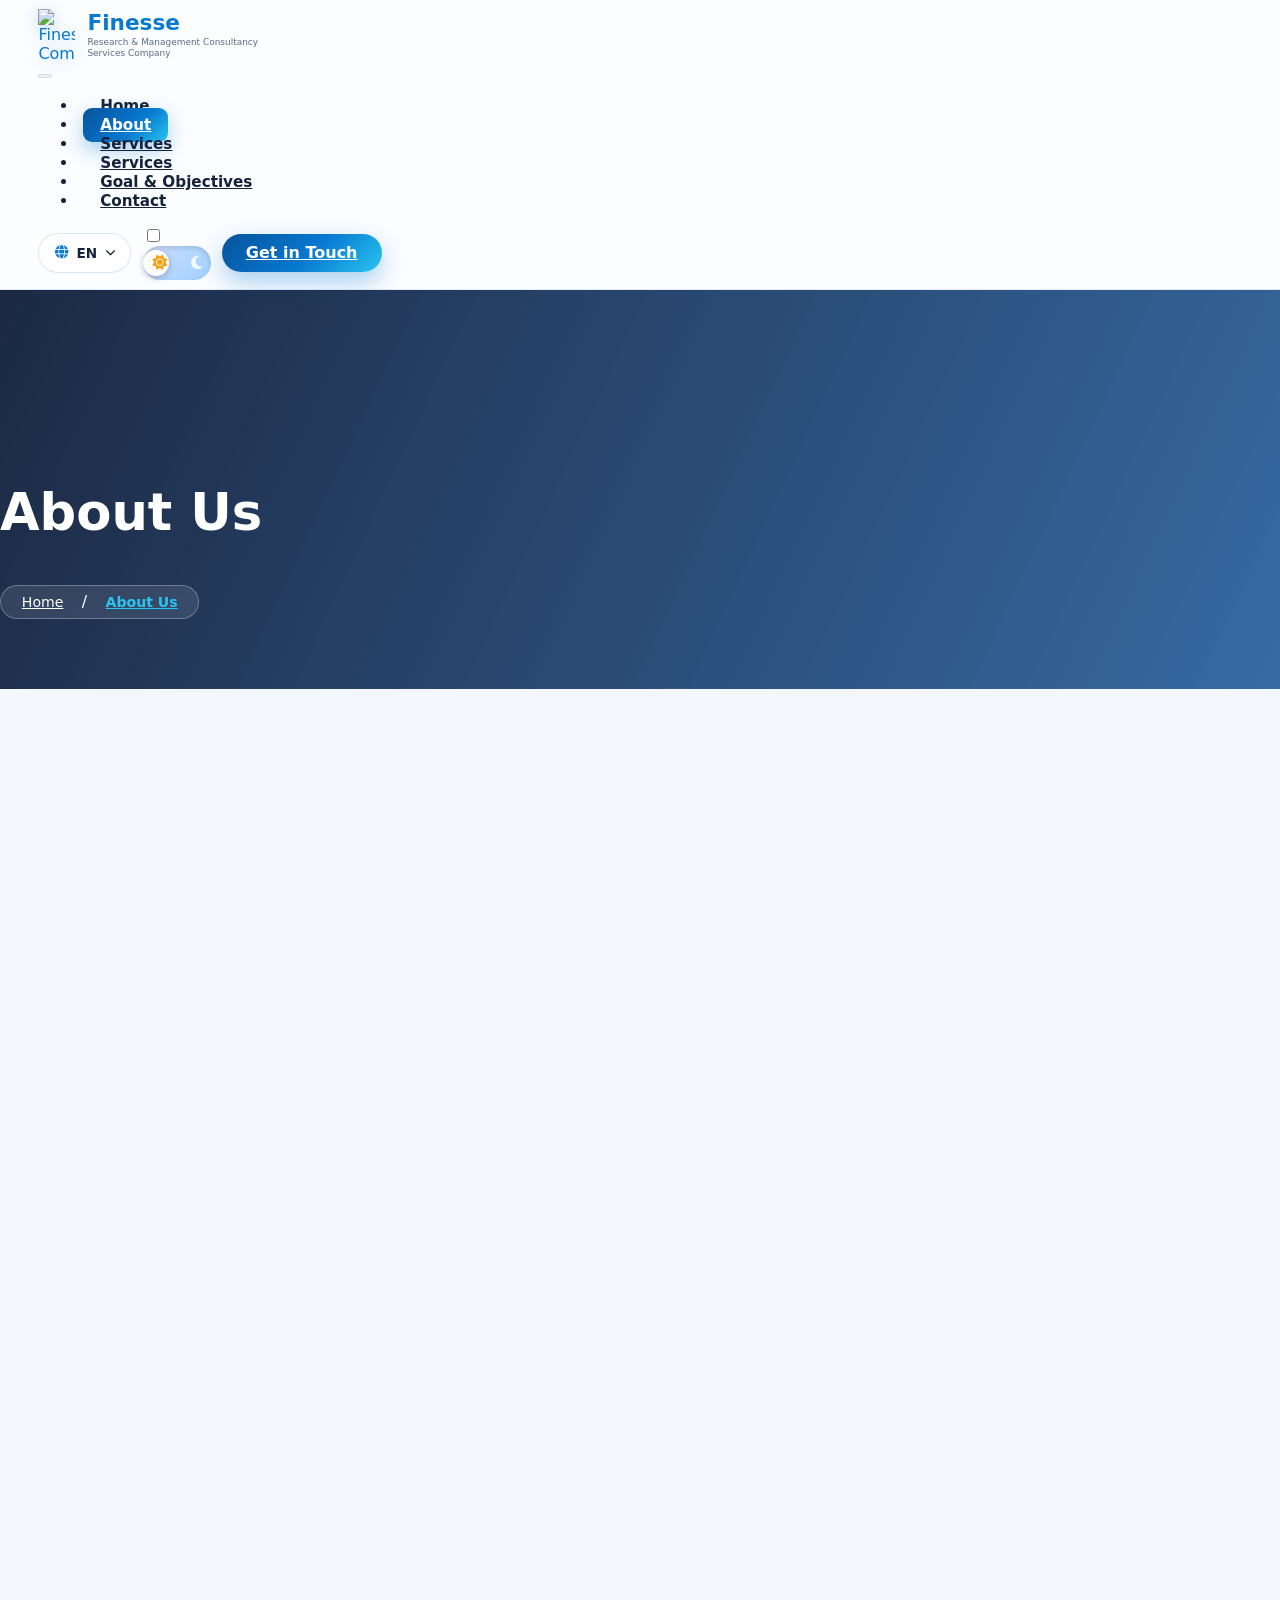
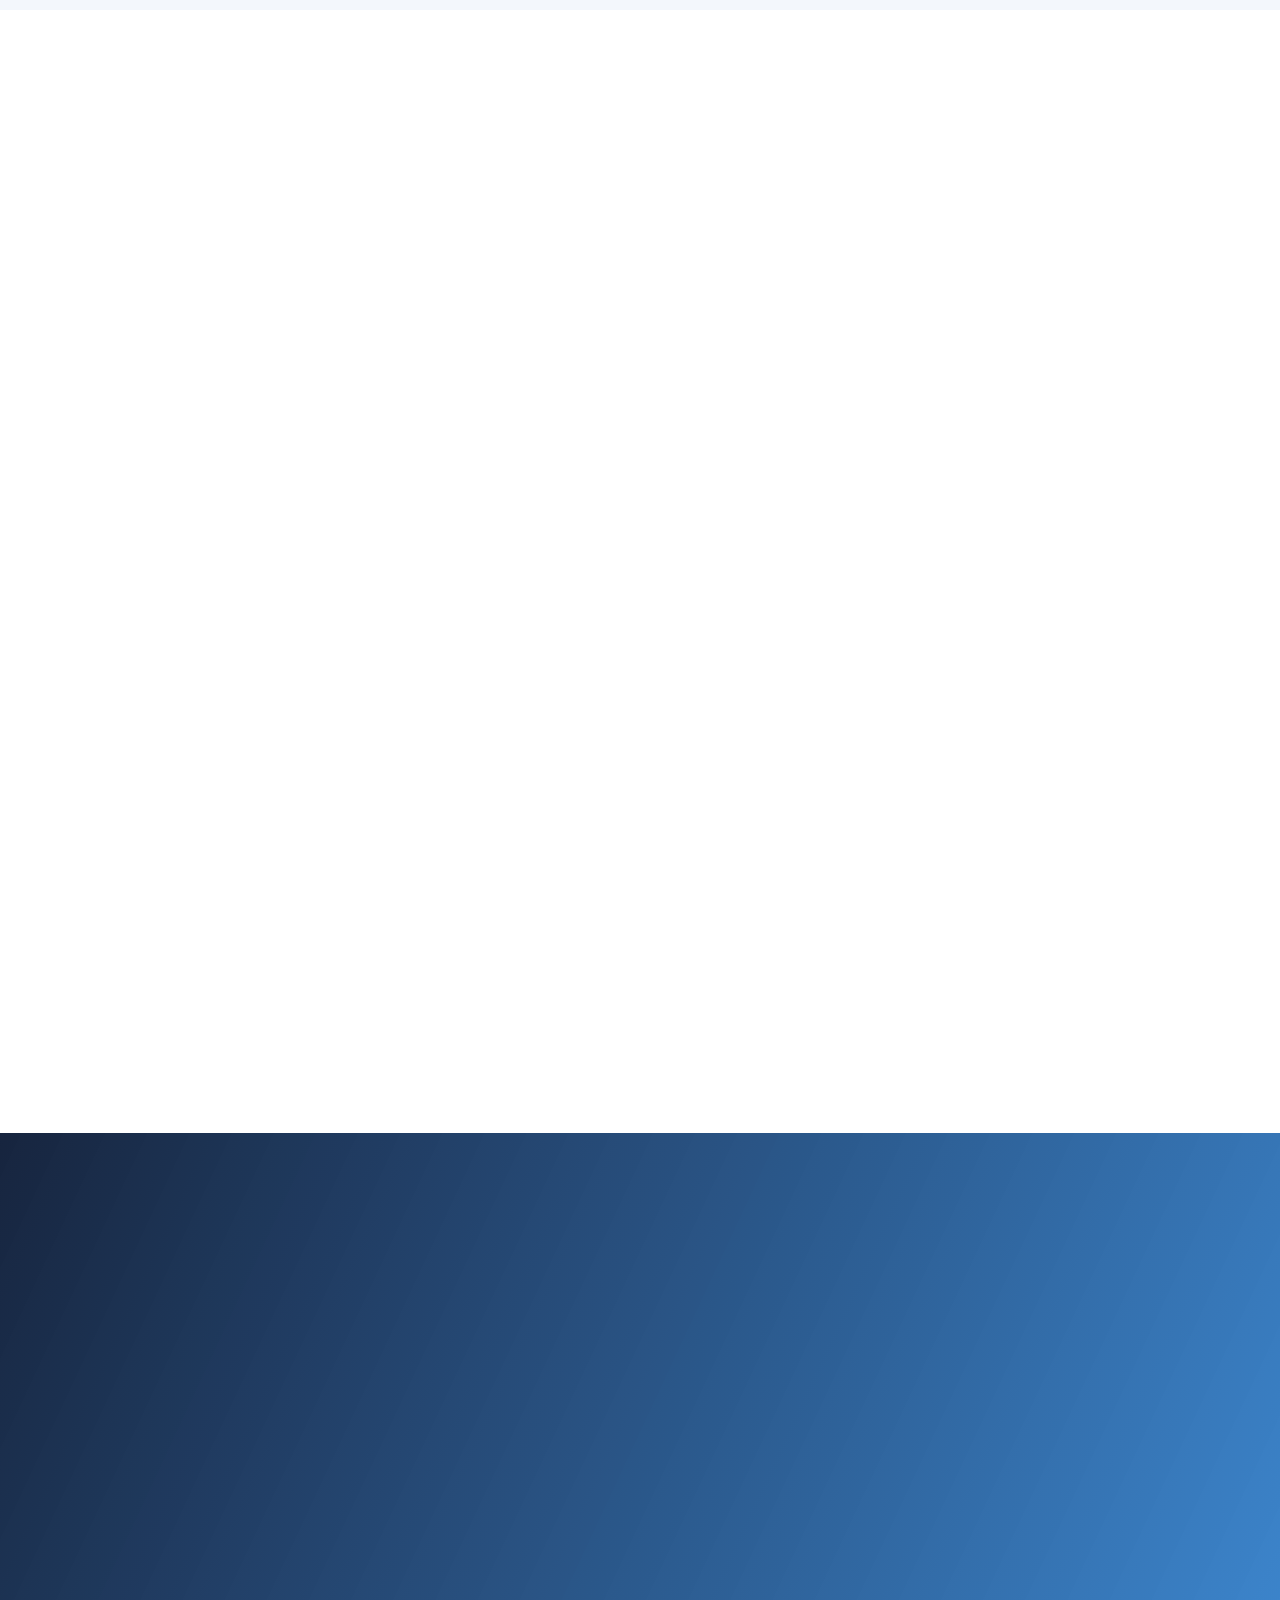
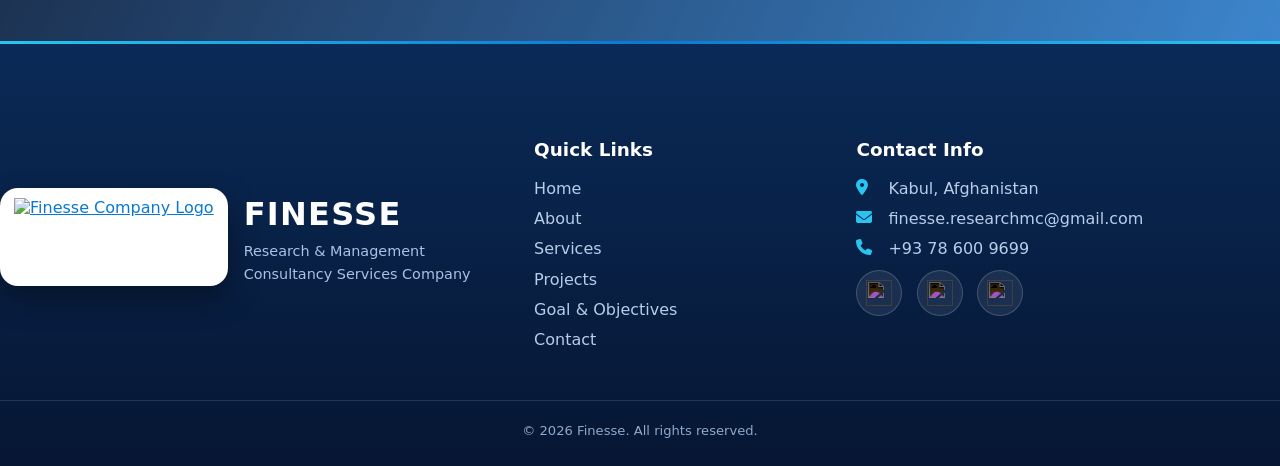
==== HTML/about.html @ 77c49bd9 "Add projects file" ====
<!doctype html>
<html lang="en" dir="ltr">
  <head>
    <meta charset="UTF-8" />
    <meta name="viewport" content="width=device-width, initial-scale=1" />
    <title data-i18n="meta.about">About Us | Finesse</title>
    <meta
      name="description"
      content="About Finesse Research & Management Consultancy Services Company."
    />
    <link rel="icon" type="image/png" href="../IMAGES/web/logo-small.png" />
    <script>
      /* runs before the page paints: enables animations and applies the saved language direction */
      (function () {
        var d = document.documentElement;
        d.classList.add("js");
        try {
          var l = localStorage.getItem("websiteLang");
          if (l && l !== "en") {
            d.lang = l;
            d.dir = "rtl";
          }
        } catch (e) {}
      })();
    </script>
    <!-- css files -->
    <link rel="stylesheet" href="../CSS/bootstrap.min.css" />
    <link
      rel="stylesheet"
      href="https://cdnjs.cloudflare.com/ajax/libs/font-awesome/6.7.2/css/all.min.css"
    />
    <link rel="stylesheet" href="../CSS/main-style.css" />
    <!-- script files -->
    <script src="../JS/jquery-3.7.1.slim.min.js" defer></script>
    <script src="../JS/bootstrap.bundle.min.js" defer></script>
    <script src="../JS/i18n.js" defer></script>
    <script src="../JS/main-script.js" defer></script>
  </head>
  <body>
    <div id="scrollProgress" aria-hidden="true"></div>

    <!-- navbar -->
    <header
      class="navbar navbar-expand-xl navbar-light fixed-top navbar-style"
      id="siteNav"
    >
      <div class="container-fluid">
        <a href="../index.html" class="brand" aria-label="Finesse">
          <img
            class="brand-logo"
            src="../IMAGES/web/logo-small.png"
            alt="Finesse Company Logo"
            width="37"
            height="52"
          />
          <span class="brand-text">
            <span class="finesse-name">Finesse</span>
            <span class="finesse-name-detail" data-i18n="brand.detail"
              >Research &amp; Management Consultancy Services Company</span
            >
          </span>
        </a>
        <button
          type="button"
          class="navbar-toggler"
          data-toggle="collapse"
          data-target="#mynavbar"
          aria-controls="mynavbar"
          aria-expanded="false"
          aria-label="Toggle navigation"
          data-i18n-al="nav.toggle"
        >
          <span class="navbar-toggler-icon"></span>
        </button>

        <div class="collapse navbar-collapse" id="mynavbar">
          <ul class="navbar-nav mx-auto">
            <li class="nav-item">
              <a href="../index.html" class="nav-link" data-i18n="nav.home"
                >Home</a
              >
            </li>
            <li class="nav-item active">
              <a href="about.html" class="nav-link" data-i18n="nav.about"
                >About</a
              >
            </li>
            <li class="nav-item">
              <a href="services.html" class="nav-link" data-i18n="nav.services"
                >Services</a
              >
            </li>
            <li class="nav-item">
              <a href="projects.html" class="nav-link" data-i18n="nav.projects"
                >Services</a
              >
            </li>
            <li class="nav-item">
              <a
                href="goals-objectives.html"
                class="nav-link"
                data-i18n="nav.goals"
                >Goal &amp; Objectives</a
              >
            </li>
            <li class="nav-item">
              <a href="contact.html" class="nav-link" data-i18n="nav.contact"
                >Contact</a
              >
            </li>
          </ul>
          <div class="nav-tools">
            <!-- language switcher: English (default), Persian, Pashto, Arabic -->
            <div class="lang-switch" id="langSwitch">
              <button
                type="button"
                class="lang-btn"
                id="langBtn"
                aria-haspopup="listbox"
                aria-expanded="false"
                aria-label="Choose language"
                data-i18n-al="lang.label"
              >
                <i class="fa-solid fa-globe"></i>
                <span id="langCurrent">EN</span>
                <i class="fa-solid fa-chevron-down lang-caret"></i>
              </button>
              <ul class="lang-menu" role="listbox" aria-label="Language">
                <li role="presentation">
                  <button
                    type="button"
                    class="lang-option selected"
                    role="option"
                    aria-selected="true"
                    data-lang="en"
                    lang="en"
                  >
                    English <small>EN</small>
                  </button>
                </li>
                <li role="presentation">
                  <button
                    type="button"
                    class="lang-option"
                    role="option"
                    aria-selected="false"
                    data-lang="fa"
                    lang="fa"
                  >
                    فارسی <small>FA</small>
                  </button>
                </li>
                <li role="presentation">
                  <button
                    type="button"
                    class="lang-option"
                    role="option"
                    aria-selected="false"
                    data-lang="ps"
                    lang="ps"
                  >
                    پښتو <small>PS</small>
                  </button>
                </li>
                <li role="presentation">
                  <button
                    type="button"
                    class="lang-option"
                    role="option"
                    aria-selected="false"
                    data-lang="ar"
                    lang="ar"
                  >
                    العربية <small>AR</small>
                  </button>
                </li>
              </ul>
            </div>
            <!-- Theme Toggle Button -->
            <div class="theme-toggle-wrapper">
              <div class="custom-control custom-switch theme-switch">
                <input
                  type="checkbox"
                  class="custom-control-input"
                  id="themeSwitch"
                  aria-label="Switch between light and dark themes"
                  data-i18n-al="theme.label"
                />
                <label class="custom-control-label" for="themeSwitch">
                  <span class="theme-icon sun-icon"
                    ><i class="fas fa-sun"></i
                  ></span>
                  <span class="theme-icon moon-icon"
                    ><i class="fas fa-moon"></i
                  ></span>
                </label>
              </div>
            </div>
            <a
              href="contact.html"
              class="btn btn-primary header-btn"
              data-i18n="nav.cta"
              >Get in Touch</a
            >
          </div>
        </div>
      </div>
    </header>
    <!-- end of navbar -->

    <main>
      <section class="about-us-banner">
        <div class="container banner-container">
          <h1 class="page-title" data-i18n="about.title">About Us</h1>
          <nav class="about-links" aria-label="breadcrumb">
            <a href="../index.html" class="nav-link" data-i18n="nav.home"
              >Home</a
            >
            <span>/</span>
            <a href="about.html" class="nav-link active" data-i18n="about.title"
              >About Us</a
            >
          </nav>
        </div>
      </section>

      <!-- company overview -->
      <section class="section">
        <div class="container">
          <div class="row align-items-center">
            <div class="col-xl-7 mb-5 mb-xl-0 reveal">
              <h2 class="section-title" data-i18n="about.ov.title">
                Company Overview
              </h2>
              <p class="text-muted overview-text" data-i18n="about.ov.text">
                Finesse is a professional consulting firm specializing in
                research, management, monitoring &amp; evaluation, and capacity
                building consulting company. We provide organizations,
                development partners, and government agencies with
                evidence-based solutions, actionable insights, and practical
                strategies to improve performance and achieve sustainable
                impact. With a multidisciplinary team of experts, Finesse
                combines rigorous research methodologies, strategic advisory,
                and results-oriented evaluation frameworks to support informed
                decision-making and organizational growth. Our services are
                designed to be participatory, context-sensitive, and aligned
                with international best practices, ensuring measurable outcomes
                and long-term benefits for communities and organizations alike.
              </p>
            </div>
            <div class="col-xl-5">
              <div
                class="photo-3d card3d reveal"
                data-tilt
                data-tilt-max="10"
                style="max-width: 520px"
              >
                <img
                  class="pop-2"
                  src="../IMAGES/company-overciew.jpg"
                  alt="Consultants reviewing data together"
                  width="661"
                  height="360"
                />
              </div>
            </div>
          </div>
        </div>
      </section>

      <!-- why choose us -->
      <section class="section section-alt">
        <div class="container">
          <h2 class="section-title reveal" data-i18n="why.title">
            Why Choose Us ?
          </h2>
          <div class="about-grid-style mt-5">
            <div class="about-cart card3d reveal" data-tilt>
              <img
                class="badge-img pop"
                src="../IMAGES/web/badge-experience.png"
                alt=""
              />
              <h6 class="pop-2" data-i18n="w1.t">Professional Experience</h6>
              <p class="why-choose-us-text text-muted pop-3" data-i18n="w1.d">
                A strong track record of providing consultancy services across
                research, management, evaluation, strategy, and organizational
                development.
              </p>
            </div>
            <div class="about-cart card3d reveal" data-tilt>
              <img
                class="badge-img pop"
                src="../IMAGES/web/badge-team.png"
                alt=""
              />
              <h6 class="pop-2" data-i18n="w2.t">
                Highly Qualified and Multidisciplinary Team
              </h6>
              <p class="why-choose-us-text text-muted pop-3" data-i18n="w2.d">
                A team of experienced professionals with diverse technical and
                sectoral expertise, enabling us to address complex challenges
                from multiple perspectives.
              </p>
            </div>
            <div class="about-cart card3d reveal" data-tilt>
              <span class="icon-bubble pop"
                ><i class="fa-solid fa-chart-line"></i
              ></span>
              <h6 class="pop-2" data-i18n="w3.t">
                Research, Management and Evaluation Expertise
              </h6>
              <p class="why-choose-us-text text-muted pop-3" data-i18n="w3.d">
                Strong capabilities in research design, data collection and
                analysis, program management, monitoring, evaluation, and
                advisory services.
              </p>
            </div>
            <div class="about-cart card3d reveal" data-tilt>
              <span class="icon-bubble pop"
                ><i class="fa-solid fa-chart-pie"></i
              ></span>
              <h6 class="pop-2" data-i18n="w4.t">
                Data-Driven Decision Making
              </h6>
              <p class="why-choose-us-text text-muted pop-3" data-i18n="w4.d">
                We use reliable data, rigorous analysis, and evidence-based
                methodologies to generate practical insights and support
                informed decision-making.
              </p>
            </div>
            <div class="about-cart card3d reveal" data-tilt>
              <span class="icon-bubble pop"
                ><i class="fa-solid fa-map-location-dot"></i
              ></span>
              <h6 class="pop-2" data-i18n="w5.t">
                Deep Local and Regional Understanding
              </h6>
              <p class="why-choose-us-text text-muted pop-3" data-i18n="w5.d">
                Our knowledge of local realities, institutional environments,
                cultural dynamics, and regional contexts enables us to develop
                solutions that are relevant, practical, and context-sensitive.
              </p>
            </div>
            <div class="about-cart card3d reveal" data-tilt>
              <span class="icon-bubble pop"
                ><i class="fa-solid fa-puzzle-piece"></i
              ></span>
              <h6 class="pop-2" data-i18n="w6.t">Integrated Approach</h6>
              <p class="why-choose-us-text text-muted pop-3" data-i18n="w6.d">
                We seamlessly connect research, strategy, management,
                implementation, and evaluation to ensure that our
                recommendations translate into practical results.
              </p>
            </div>
            <div class="about-cart card3d reveal" data-tilt>
              <span class="icon-bubble pop"
                ><i class="fa-solid fa-circle-check"></i
              ></span>
              <h6 class="pop-2" data-i18n="w7.t">
                Quality and Continuous Improvement
              </h6>
              <p class="why-choose-us-text text-muted pop-3" data-i18n="w7.d">
                We apply structured quality assurance processes, performance
                monitoring, feedback mechanisms, and continuous improvement
                throughout every engagement.
              </p>
            </div>
            <div class="about-cart card3d reveal" data-tilt>
              <span class="icon-bubble pop"
                ><i class="fa-solid fa-handshake"></i
              ></span>
              <h6 class="pop-2" data-i18n="w8.t">
                Client-Centered Partnership
              </h6>
              <p class="why-choose-us-text text-muted pop-3" data-i18n="w8.d">
                We work closely with our clients to understand their priorities,
                adapt our approach to their needs, and deliver solutions aligned
                with their strategic objectives.
              </p>
            </div>
          </div>
        </div>
      </section>

      <!-- ad section -->
      <section class="ad-section">
        <div class="container reveal">
          <h2 data-i18n="ad.2">
            Building Stronger Institutions Through Knowledge, Collaboration, and
            Sustainable Impact.
          </h2>
        </div>
      </section>
    </main>

    <!-- footer -->
    <footer class="footer-style">
      <div class="container">
        <div class="footer-grid-style">
          <div class="footer-brand">
            <a href="../index.html" class="logo-chip">
              <img src="../IMAGES/web/logo.png" alt="Finesse Company Logo" />
            </a>
            <p class="footer-title">
              <strong>FINESSE</strong>
              <span data-i18n="brand.detail"
                >Research &amp; Management Consultancy Services Company</span
              >
            </p>
          </div>
          <div>
            <h4 data-i18n="footer.links">Quick Links</h4>
            <ul class="footer-links">
              <li><a href="../index.html" data-i18n="nav.home">Home</a></li>
              <li><a href="about.html" data-i18n="nav.about">About</a></li>
              <li>
                <a href="services.html" data-i18n="nav.services">Services</a>
              </li>
              <li>
                <a href="projects.html" data-i18n="nav.projects">Projects</a>
              </li>
              <li>
                <a href="goals-objectives.html" data-i18n="nav.goals"
                  >Goal &amp; Objectives</a
                >
              </li>
              <li>
                <a href="contact.html" data-i18n="nav.contact">Contact</a>
              </li>
            </ul>
          </div>
          <div class="contact-info">
            <h4 data-i18n="footer.contact">Contact Info</h4>
            <div class="ci-row">
              <i class="fa-solid fa-location-dot"></i>
              <span data-i18n="footer.loc">Kabul, Afghanistan</span>
            </div>
            <a href="mailto:finesse.researchmc@gmail.com" class="ci-row">
              <i class="fa-solid fa-envelope"></i>
              <span class="ltr-text">finesse.researchmc@gmail.com</span>
            </a>
            <a href="tel:+93786009699" class="ci-row">
              <i class="fa-solid fa-phone"></i>
              <span class="ltr-text">+93 78 600 9699</span>
            </a>
            <div class="social mt-4">
              <a
                href="#"
                data-toggle="tooltip"
                data-placement="top"
                title="Open Facebook"
                data-i18n-tt="social.fb"
                aria-label="Facebook"
                ><img src="../IMAGES/icnos/facebook.png" alt=""
              /></a>
              <a
                href="#"
                data-toggle="tooltip"
                data-placement="top"
                title="Open LinkedIn"
                data-i18n-tt="social.li"
                aria-label="LinkedIn"
                ><img src="../IMAGES/icnos/linkedin.png" alt=""
              /></a>
              <a
                href="#"
                data-toggle="tooltip"
                data-placement="top"
                title="Open WhatsApp"
                data-i18n-tt="social.wa"
                aria-label="WhatsApp"
                ><img src="../IMAGES/icnos/whatsapp.png" alt=""
              /></a>
            </div>
          </div>
        </div>
        <div class="footer-bottom">
          &copy; <span id="year">2026</span> Finesse.
          <span data-i18n="footer.rights">All rights reserved.</span>
        </div>
      </div>
    </footer>
    <!-- end of footer -->

    <button
      type="button"
      id="toTop"
      class="to-top"
      aria-label="Back to top"
      data-i18n-al="totop.label"
    >
      <i class="fa-solid fa-arrow-up"></i>
    </button>
  </body>
</html>
---- CSS/main-style.css ----
/* =====================================================================
   FINESSE — MAIN STYLE
   Built on Bootstrap 4. Sections:
   1. Fonts & variables      6. Hero + page banners     11. Contact
   2. Base                   7. 3D card system          12. Footer & extras
   3. Navbar                 8. Home sections           13. Modal
   4. Language switcher      9. About / Services        14. RTL (fa, ps, ar)
   5. Theme switch          10. Goals & Objectives      15. Reduced motion
   ===================================================================== */

/* ---------- 1. FONTS & VARIABLES ---------- */
/* Put your Bahij Titr files inside the FONTS folder (see FONTS/README.txt).
   If a file is missing the browser quietly uses the next font in --font. */
@font-face {
  font-family: "Bahij Titr";
  src:
    local("Bahij Titr"),
    local("BahijTitr-Regular"),
    url("../FONTS/BahijTitr-Regular.woff2") format("woff2"),
    url("../FONTS/BahijTitr-Regular.woff") format("woff"),
    url("../FONTS/BahijTitr-Regular.ttf") format("truetype");
  font-weight: 400;
  font-style: normal;
  font-display: swap;
}
@font-face {
  font-family: "Bahij Titr";
  src:
    local("Bahij Titr Bold"),
    local("BahijTitr-Bold"),
    url("../FONTS/BahijTitr-Bold.woff2") format("woff2"),
    url("../FONTS/BahijTitr-Bold.woff") format("woff"),
    url("../FONTS/BahijTitr-Bold.ttf") format("truetype");
  font-weight: 700;
  font-style: normal;
  font-display: swap;
}

:root {
  --font:
    "Bahij Titr", "Segoe UI", Tahoma, "Noto Naskh Arabic", "Noto Sans Arabic",
    "DejaVu Sans", system-ui, -apple-system, sans-serif;
  --navy: #0a2a57;
  --navy-deep: #061633;
  --blue: #0879d1;
  --blue-dark: #07539b;
  --cyan: #29c5f0;
  --radius: 22px;
  --ease: cubic-bezier(0.2, 0.8, 0.2, 1);
  --brand: #1264d8;
  --brand-dark: #0849a5;
  --white: #ffffff;
}

body {
  --bg: #f3f7fc;
  --bg-alt: #ffffff;
  --text: #14233b;
  --muted: #5a6b84;
  --card: rgba(255, 255, 255, 0.86);
  --card-border: rgba(8, 121, 209, 0.16);
  --line: rgba(8, 60, 120, 0.1);
  --nav-bg: rgba(255, 255, 255, 0.72);
  --link: #0879d1;
  --accent: #0879d1;
  --shadow-soft: 0 10px 30px rgba(10, 42, 87, 0.08);
  --shadow-hover: 0 28px 60px rgba(8, 100, 190, 0.22);
  --shine: rgba(255, 255, 255, 0.7);
  --input-bg: #ffffff;
}
body[data-theme="dark"] {
  --bg: #0a1224;
  --bg-alt: #0e1a33;
  --text: #e6edf7;
  --muted: #9fb0c8;
  --card: rgba(21, 36, 66, 0.82);
  --card-border: rgba(120, 175, 255, 0.2);
  --line: rgba(140, 180, 255, 0.14);
  --nav-bg: rgba(10, 18, 36, 0.72);
  --link: #6cc1ff;
  --accent: #5db8ff;
  --shadow-soft: 0 10px 30px rgba(0, 0, 0, 0.35);
  --shadow-hover: 0 28px 60px rgba(0, 120, 255, 0.28);
  --shine: rgba(120, 190, 255, 0.28);
  --input-bg: #12213f;
}

/* ---------- 2. BASE ---------- */
*,
*::after,
*::before {
  box-sizing: border-box;
}
html {
  scroll-behavior: smooth;
  scroll-padding-top: 90px;
}
html {
  overflow-x: clip;
}
html,
body {
  width: 100%;
  margin: 0;
  padding: 0;
}
body {
  font-family: var(--font);
  background: var(--bg);
  color: var(--text);
  overflow-x: hidden;
  transition:
    background-color 0.35s ease,
    color 0.35s ease;
}
img,
video {
  max-width: 100%;
}
h1,
h2,
h3,
h4,
h5,
h6 {
  font-family: var(--font);
  color: inherit;
  font-weight: 700;
}
p {
  color: inherit;
}
a {
  color: var(--link);
}
.text-muted {
  color: var(--muted) !important;
}
.text-primary {
  color: var(--accent) !important;
}
::selection {
  background: var(--blue);
  color: #fff;
}

.section {
  position: relative;
  padding: clamp(56px, 8vw, 110px) 0;
}
.section-alt {
  background: var(--bg-alt);
}
.section-title {
  position: relative;
  display: inline-block;
  font-size: clamp(1.9rem, 4vw, 2.8rem);
  font-weight: 800;
  margin-bottom: 1.25rem;
  color: var(--accent);
}
.section-title::after {
  content: "";
  position: absolute;
  bottom: -10px;
  inset-inline-start: 0;
  width: 56%;
  height: 4px;
  border-radius: 4px;
  background: linear-gradient(90deg, var(--blue), var(--cyan));
}
.section-sub {
  font-weight: 700;
  margin: 1.4rem 0 1rem;
}
.lead-p {
  font-size: 1.02rem;
  line-height: 1.95;
  text-align: start;
}
.eyebrow {
  display: inline-block;
  padding: 0.4rem 1rem;
  margin-bottom: 1.2rem;
  font-size: 0.78rem;
  font-weight: 700;
  color: #cdeaff;
  background: rgba(41, 197, 240, 0.14);
  border: 1px solid rgba(41, 197, 240, 0.45);
  border-radius: 999px;
}
html[lang="en"] .eyebrow {
  letter-spacing: 0.12em;
  text-transform: uppercase;
}

/* Buttons (Bootstrap 4 classes, restyled) */
.btn {
  font-family: var(--font);
  font-weight: 700;
  border-radius: 999px;
  padding: 0.6rem 1.5rem;
  transition:
    transform 0.25s var(--ease),
    box-shadow 0.25s ease,
    background 0.25s ease;
}
.btn-sm {
  padding: 0.4rem 1.1rem;
}
.btn-primary {
  border: 0;
  color: #fff !important;
  background: linear-gradient(
    135deg,
    var(--blue-dark),
    var(--blue) 55%,
    var(--cyan)
  );
  box-shadow: 0 10px 24px rgba(8, 121, 209, 0.35);
}
.btn-primary:hover,
.btn-primary:focus {
  transform: translateY(-3px);
  box-shadow: 0 16px 34px rgba(8, 121, 209, 0.5);
  background: linear-gradient(
    135deg,
    var(--blue-dark),
    var(--blue) 40%,
    var(--cyan)
  );
}
.btn-outline-primary {
  color: var(--accent);
  border: 2px solid var(--accent);
}
.btn-outline-primary:hover {
  background: var(--blue);
  border-color: var(--blue);
  color: #fff;
  transform: translateY(-3px);
}
.btn-outline-light:hover {
  color: var(--navy) !important;
  transform: translateY(-3px);
}
.btn i {
  margin-inline-end: 0.4rem;
}
.btn:focus,
.lang-btn:focus,
.nav-link:focus {
  box-shadow: 0 0 0 3px rgba(41, 197, 240, 0.4);
  outline: none;
}

/* Scroll progress + back to top */
#scrollProgress {
  position: fixed;
  top: 0;
  inset-inline: 0;
  height: 3px;
  z-index: 2000;
  transform-origin: 0 50%;
  transform: scaleX(var(--p, 0));
  background: linear-gradient(90deg, var(--cyan), var(--blue));
}
[dir="rtl"] #scrollProgress {
  transform-origin: 100% 50%;
}
.to-top {
  position: fixed;
  bottom: 22px;
  inset-inline-end: 22px;
  z-index: 1500;
  width: 46px;
  height: 46px;
  border: 0;
  border-radius: 50%;
  color: #fff;
  background: linear-gradient(135deg, var(--blue-dark), var(--blue));
  box-shadow: 0 10px 25px rgba(8, 121, 209, 0.45);
  opacity: 0;
  pointer-events: none;
  translate: 0 20px;
  transition:
    opacity 0.3s,
    translate 0.3s;
}
.to-top.show {
  opacity: 1;
  pointer-events: auto;
  translate: 0 0;
}

/* Reveal on scroll (uses the independent `translate` property so it never
   fights with the 3D `transform` of the cards) */
.js .reveal {
  opacity: 0;
  translate: 0 55px;
  transition:
    opacity 0.8s ease var(--d, 0s),
    translate 0.8s var(--ease) var(--d, 0s);
}
.js .reveal.in {
  opacity: 1;
  translate: 0 0;
}

/* ---------- 3. NAVBAR ---------- */
.navbar-style {
  padding: 0.55rem 0;
  background: var(--nav-bg);
  -webkit-backdrop-filter: blur(20px) saturate(170%);
  backdrop-filter: blur(20px) saturate(170%);
  border-bottom: 1px solid var(--line);
  transition:
    box-shadow 0.3s,
    padding 0.3s,
    background 0.35s;
}
.navbar-style.scrolled {
  box-shadow: 0 10px 34px rgba(6, 30, 70, 0.16);
  padding: 0.3rem 0;
}
.navbar-style > .container-fluid {
  padding-inline: clamp(1rem, 3vw, 2.5rem);
}
.brand {
  display: flex;
  align-items: center;
  gap: 12px;
  text-decoration: none !important;
}
.brand-logo {
  height: 52px;
  width: auto;
  display: block;
  filter: drop-shadow(0 4px 8px rgba(8, 121, 209, 0.25));
  transition: transform 0.4s var(--ease);
}
.brand:hover .brand-logo {
  transform: rotate(-6deg) scale(1.08);
}
.brand-text {
  display: flex;
  flex-direction: column;
  line-height: 1.25;
}
.finesse-name {
  font-size: 1.35rem;
  font-weight: 800;
  color: var(--accent);
}
.finesse-name-detail {
  font-size: 0.56rem;
  color: var(--muted);
  max-width: 200px;
}
.navbar-toggler {
  border: 1px solid var(--line);
  border-radius: 12px;
}
body[data-theme="dark"] .navbar-toggler-icon {
  filter: invert(1);
}
.navbar .nav-link {
  position: relative;
  padding: 0.5rem 1.05rem;
  border-radius: 9px;
  font-weight: 700;
  font-size: 0.95rem;
  color: var(--text) !important;
  transition: all 0.25s;
  margin: 5px 5px;
}
.navbar .nav-link:hover {
  background: rgba(6, 80, 137, 0.12);
  transform: translateY(-5px);
}
.navbar .nav-item.active .nav-link {
  color: #fff !important;
  background: linear-gradient(
    135deg,
    var(--blue-dark),
    var(--blue) 60%,
    var(--cyan)
  );
  box-shadow: 0 8px 20px rgba(8, 121, 209, 0.35);
}
.nav-tools {
  display: flex;
  align-items: center;
  flex-wrap: wrap;
  gap: 0.7rem;
}
@media (max-width: 1199.98px) {
  .navbar-collapse {
    padding: 1rem 0 0.4rem;
  }
  .navbar-nav {
    gap: 0.25rem;
    margin-bottom: 0.8rem;
  }
  .nav-tools .header-btn {
    flex: 1 1 100%;
    order: 3;
  }
}
@media (max-width: 460px) {
  .finesse-name-detail {
    display: none;
  }
}

/* ---------- 4. LANGUAGE SWITCHER ---------- */
.lang-switch {
  position: relative;
}
.lang-btn {
  display: inline-flex;
  align-items: center;
  gap: 0.5rem;
  height: 40px;
  padding: 0 0.95rem;
  font-family: var(--font);
  font-size: 0.85rem;
  font-weight: 700;
  color: var(--text);
  background: var(--card);
  border: 1px solid var(--card-border);
  border-radius: 999px;
  cursor: pointer;
  transition:
    box-shadow 0.25s,
    transform 0.25s;
}
.lang-btn:hover {
  transform: translateY(-2px);
  box-shadow: var(--shadow-soft);
}
.lang-btn .fa-globe {
  color: var(--accent);
}
.lang-caret {
  font-size: 0.65rem;
  transition: transform 0.25s;
}
.lang-switch.open .lang-caret {
  transform: rotate(180deg);
}
.lang-menu {
  position: absolute;
  top: calc(100% + 10px);
  inset-inline-end: 0;
  z-index: 1600;
  min-width: 190px;
  margin: 0;
  padding: 0.4rem;
  list-style: none;
  background: var(--nav-bg);
  -webkit-backdrop-filter: blur(22px) saturate(180%);
  backdrop-filter: blur(22px) saturate(180%);
  border: 1px solid var(--card-border);
  border-radius: 18px;
  box-shadow: 0 24px 50px rgba(6, 30, 70, 0.28);
  opacity: 0;
  visibility: hidden;
  translate: 0 -8px;
  transition:
    opacity 0.2s,
    translate 0.2s,
    visibility 0.2s;
}
body[data-theme="dark"] .lang-menu {
  background: rgba(14, 26, 51, 0.96);
}
body:not([data-theme="dark"]) .lang-menu {
  background: rgba(255, 255, 255, 0.96);
}
.lang-switch.open .lang-menu {
  opacity: 1;
  visibility: visible;
  translate: 0 0;
}
.lang-option {
  display: flex;
  align-items: center;
  justify-content: space-between;
  gap: 1rem;
  width: 100%;
  padding: 0.55rem 0.9rem;
  font-family: var(--font);
  font-size: 0.95rem;
  font-weight: 700;
  color: var(--text);
  background: transparent;
  border: 0;
  border-radius: 12px;
  cursor: pointer;
  text-align: start;
}
.lang-option small {
  font-size: 0.7rem;
  color: var(--muted);
}
.lang-option:hover {
  background: rgba(8, 121, 209, 0.12);
}
.lang-option.selected {
  color: #fff;
  background: linear-gradient(135deg, var(--blue-dark), var(--blue));
}
.lang-option.selected small {
  color: #d7eeff;
}

/* ---------- 5. THEME SWITCH (kept from the original, tidied) ---------- */
.theme-toggle-wrapper {
  display: inline-flex;
  align-items: center;
}
.theme-switch {
  padding-inline-start: 0;
  min-height: 34px;
}
.theme-switch .custom-control-label {
  position: relative;
  display: block;
  width: 68px;
  height: 34px;
  padding: 0;
  cursor: pointer;
  border-radius: 50px;
  background: linear-gradient(135deg, #cfe0ff, #9fd0ff);
  box-shadow: inset 0 2px 5px rgba(0, 0, 0, 0.15);
  transition: background 0.35s ease;
}
.theme-switch .custom-control-label::before {
  display: none !important;
}
.theme-switch .custom-control-label::after {
  display: block !important;
  content: "";
  position: absolute;
  top: 4px;
  inset-inline-start: 4px;
  left: auto;
  width: 26px;
  height: 26px;
  border-radius: 50%;
  background: #fff;
  background-image: none !important;
  box-shadow: 0 2px 7px rgba(0, 0, 0, 0.25);
  transition: transform 0.35s var(--ease);
}
[dir="rtl"] .theme-switch .custom-control-label::after {
  left: auto;
  right: 4px;
}
.theme-icon {
  position: absolute;
  top: 8px;
  z-index: 1;
  font-size: 15px;
  line-height: 18px;
  transition: opacity 0.25s;
}
.sun-icon {
  inset-inline-start: 9px;
  color: #f59e0b;
}
.moon-icon {
  inset-inline-end: 9px;
  color: #fff;
  opacity: 0.85;
}
.theme-switch .custom-control-input:checked + .custom-control-label {
  background: linear-gradient(135deg, #334155, #0f172a);
}
.theme-switch .custom-control-input:checked + .custom-control-label::after {
  transform: translateX(34px);
}
[dir="rtl"]
  .theme-switch
  .custom-control-input:checked
  + .custom-control-label::after {
  transform: translateX(-34px);
}
.theme-switch .custom-control-input:checked + .custom-control-label .sun-icon {
  opacity: 0.4;
}
.theme-switch .custom-control-input:focus + .custom-control-label {
  box-shadow: 0 0 0 3px rgba(59, 130, 246, 0.35);
}

/* ---------- 6. HERO + PAGE BANNERS ---------- */
.banner-style,
.about-us-banner,
.services-banner,
.goal-style,
.team-banner {
  position: relative;
  overflow: hidden;
  display: flex;
  align-items: center;
  color: #fff;
  background-size: cover;
  background-position: center;
  background-repeat: no-repeat;
}
.banner-style {
  min-height: 100vh;
  padding: 140px 0 80px;
  background-image:
    linear-gradient(115deg, rgba(4, 18, 46, 0.94), rgba(7, 70, 140, 0.72)),
    url("../IMAGES/web/build.jpg");
}
.about-us-banner,
.services-banner,
.goal-style,
.team-banner {
  min-height: 380px;
  padding: 150px 0 70px;
}
.about-us-banner {
  background-image:
    linear-gradient(115deg, rgba(4, 18, 46, 0.9), rgba(7, 70, 140, 0.8)),
    url("../IMAGES/about us.jpg");
}
.services-banner {
  background-image:
    linear-gradient(115deg, rgba(4, 18, 46, 0.92), rgba(7, 70, 140, 0.75)),
    url("../IMAGES/web/services.jpg");
}
.goal-style {
  background-image:
    linear-gradient(115deg, rgba(4, 18, 46, 0.86), rgba(7, 70, 140, 0.6)),
    url("../IMAGES/web/goal.jpg");
}
.team-banner {
  background-image:
    linear-gradient(115deg, rgba(4, 18, 46, 0.9), rgba(7, 70, 140, 0.7)),
    url("../IMAGES/web/contact.jpg");
}
/* closing call-to-action bands re-use the banner look */
.cta-band {
  min-height: 0;
  padding: clamp(60px, 9vw, 110px) 0;
  text-align: center;
}
.cta-band.services-banner,
.cta-band.goal-style {
  min-height: 0;
  padding: clamp(60px, 9vw, 110px) 0;
}

.banner-title {
  font-size: clamp(2rem, 5vw, 3.6rem);
  font-weight: 800;
  line-height: 1.2;
  background: linear-gradient(120deg, #ffffff 30%, #9fe3ff);
  -webkit-background-clip: text;
  background-clip: text;
  color: transparent;
}
html[dir="rtl"] .banner-title {
  line-height: 1.5;
}
.hero-text {
  max-width: 560px;
  margin: 1.5rem 0 2rem;
  font-size: 1.05rem;
  line-height: 1.9;
  color: rgba(255, 255, 255, 0.82);
}
.page-title {
  font-size: clamp(2rem, 5vw, 3.2rem);
  font-weight: 800;
  color: #fff;
}
.banner-lead {
  max-width: 680px;
  margin: 1rem 0 1.4rem;
  color: rgba(255, 255, 255, 0.82);
  line-height: 1.9;
}
.about-links {
  display: inline-flex;
  align-items: center;
  gap: 0.35rem;
  padding: 0.25rem 0.5rem;
  border: 1px solid rgba(255, 255, 255, 0.28);
  border-radius: 999px;
  background: rgba(255, 255, 255, 0.1);
  -webkit-backdrop-filter: blur(10px);
  backdrop-filter: blur(10px);
}
.about-links .nav-link {
  padding: 0.25rem 0.8rem;
  color: #fff !important;
  font-size: 0.88rem;
}
.about-links a.active {
  font-weight: 800;
  color: var(--cyan) !important;
}

/* glowing orbs + dotted grid behind hero text */
.hero-bg {
  position: absolute;
  inset: 0;
  pointer-events: none;
  background-image: radial-gradient(
    rgba(255, 255, 255, 0.14) 1px,
    transparent 1px
  );
  background-size: 34px 34px;
  mask-image: linear-gradient(to bottom, #000 30%, transparent);
  -webkit-mask-image: linear-gradient(to bottom, #000 30%, transparent);
}
.orb {
  position: absolute;
  border-radius: 50%;
  filter: blur(70px);
  opacity: 0.55;
  animation: orb 14s ease-in-out infinite alternate;
}
.orb.o1 {
  width: 380px;
  height: 380px;
  top: -80px;
  inset-inline-end: 5%;
  background: #1e9bff;
}
.orb.o2 {
  width: 320px;
  height: 320px;
  bottom: -90px;
  inset-inline-start: 10%;
  background: #29c5f0;
  animation-delay: -6s;
}
@keyframes orb {
  to {
    translate: 40px -30px;
    scale: 1.15;
  }
}
.hero-grid {
  position: relative;
  z-index: 2;
  display: grid;
  grid-template-columns: 1.1fr 0.9fr;
  gap: 3rem;
  align-items: center;
}
.hero-copy > * {
  animation: rise 0.9s var(--ease) both;
}
.hero-copy > :nth-child(2) {
  animation-delay: 0.1s;
}
.hero-copy > :nth-child(3) {
  animation-delay: 0.2s;
}
.hero-copy > :nth-child(4) {
  animation-delay: 0.3s;
}
.banner-container {
  position: relative;
  z-index: 2;
}
.banner-container > * {
  animation: rise 0.9s var(--ease) both;
}
.banner-container > :nth-child(2) {
  animation-delay: 0.12s;
}
.banner-container > :nth-child(3) {
  animation-delay: 0.24s;
}
@keyframes rise {
  from {
    opacity: 0;
    translate: 0 40px;
  }
}
.btn-container {
  display: flex;
  flex-wrap: wrap;
  gap: 0.9rem;
}
@media (max-width: 991.98px) {
  .hero-grid {
    grid-template-columns: 1fr;
  }
  .banner-style {
    min-height: 0;
    padding-top: 130px;
  }
}

/* 3D hero scene: one rotation on the container, layers sit at different depths */
.hero-stage {
  display: flex;
  justify-content: center;
  perspective: 1100px;
}
.stage-scene {
  position: relative;
  width: min(430px, 100%);
  aspect-ratio: 1 / 1.05;
  transform-style: preserve-3d;
  transform: rotateX(var(--rx, 0deg)) rotateY(var(--ry, 0deg));
}
.stage-panel {
  position: absolute;
  inset: 12% 15%;
  display: grid;
  place-items: center;
  background: linear-gradient(160deg, #ffffff, #e4f1ff);
  border-radius: 30px;
  box-shadow:
    0 40px 80px rgba(0, 0, 0, 0.45),
    inset 0 0 0 1px rgba(255, 255, 255, 0.8);
  transform: translateZ(30px);
}
.stage-panel img {
  width: 62%;
  filter: drop-shadow(0 12px 18px rgba(8, 60, 120, 0.3));
}
.stage-ring {
  position: absolute;
  inset: 0;
  border-radius: 50%;
  border: 1.5px dashed rgba(255, 255, 255, 0.4);
}
.stage-ring.r1 {
  transform: translateZ(-70px);
}
.stage-ring.r2 {
  inset: -9%;
  border-style: solid;
  border-color: rgba(41, 197, 240, 0.35);
  transform: translateZ(-150px);
}
.stage-chip {
  position: absolute;
  display: flex;
  align-items: center;
  gap: 0.6rem;
  padding: 0.55rem 1rem 0.55rem 0.6rem;
  font-size: 0.82rem;
  font-weight: 700;
  color: #fff;
  white-space: nowrap;
  background: rgba(6, 28, 66, 0.72);
  border: 1px solid rgba(255, 255, 255, 0.35);
  border-radius: 18px;
  -webkit-backdrop-filter: blur(14px);
  backdrop-filter: blur(14px);
  box-shadow: 0 22px 44px rgba(0, 0, 0, 0.4);
  animation: floaty 5s ease-in-out infinite;
}
.stage-chip img {
  width: 36px;
  height: 36px;
  padding: 5px;
  background: #fff;
  border-radius: 12px;
}
.chip-1 {
  top: 3%;
  inset-inline-start: -4%;
  transform: translateZ(120px);
}
.chip-2 {
  top: 46%;
  inset-inline-end: -14%;
  transform: translateZ(90px);
  animation-delay: -1.7s;
}
.chip-3 {
  bottom: 3%;
  inset-inline-start: 2%;
  transform: translateZ(140px);
  animation-delay: -3.2s;
}
@keyframes floaty {
  50% {
    translate: 0 -14px;
  }
}
@media (max-width: 575.98px) {
  .stage-chip {
    font-size: 0.7rem;
  }
  .chip-1 {
    inset-inline-start: 0;
  }
  .chip-2 {
    inset-inline-end: 0;
  }
  .hero-stage {
    overflow: hidden;
    padding-bottom: 1rem;
  }
}

/* ---------- 7. 3D CARD SYSTEM ----------
   Any element with data-tilt becomes a 3D card (JS sets --rx --ry --mx --my).
   Children with .pop / .pop-2 / .pop-3 float above the card surface.  */
.card3d {
  position: relative;
  background: var(--card);
  border: 1px solid var(--card-border);
  border-radius: var(--radius);
  box-shadow: var(--shadow-soft);
  transform-style: preserve-3d;
  transform: perspective(1000px) rotateX(var(--rx, 0deg))
    rotateY(var(--ry, 0deg));
  transition:
    transform 0.45s var(--ease),
    box-shadow 0.35s,
    border-color 0.35s;
}
.js .card3d.reveal {
  transition:
    opacity 0.8s ease var(--d, 0s),
    translate 0.8s var(--ease) var(--d, 0s),
    transform 0.45s var(--ease),
    box-shadow 0.35s,
    border-color 0.35s;
}
.card3d.is-tilting,
.js .card3d.reveal.is-tilting {
  transition:
    opacity 0.8s ease var(--d, 0s),
    translate 0.8s var(--ease) var(--d, 0s),
    transform 0.08s linear,
    box-shadow 0.3s,
    border-color 0.3s;
  will-change: transform;
}
.card3d:hover {
  border-color: var(--blue);
  box-shadow: var(--shadow-hover);
}
/* moving light that follows the pointer */
.card3d::before {
  content: "";
  position: absolute;
  inset: 0;
  border-radius: inherit;
  pointer-events: none;
  opacity: 0;
  background: radial-gradient(
    380px circle at var(--mx, 50%) var(--my, 0%),
    var(--shine),
    transparent 55%
  );
  transition: opacity 0.3s;
  transform: translateZ(1px);
}
.card3d:hover::before {
  opacity: 1;
}
.pop {
  transform: translateZ(48px);
}
.pop-2 {
  transform: translateZ(30px);
}
.pop-3 {
  transform: translateZ(16px);
}

.icon-bubble {
  display: inline-grid;
  place-items: center;
  width: 92px;
  height: 92px;
  border-radius: 28px;
  background: linear-gradient(
    145deg,
    rgba(8, 121, 209, 0.14),
    rgba(41, 197, 240, 0.2)
  );
  box-shadow:
    inset 0 0 0 1px rgba(8, 121, 209, 0.2),
    0 14px 26px rgba(8, 121, 209, 0.22);
}
.icon-bubble img {
  width: 58px;
  height: 58px;
  object-fit: contain;
}
.icon-bubble i {
  font-size: 2rem;
  color: var(--accent);
}

/* Photo frames: image + glowing plate behind it */
.photo-3d {
  display: block;
  width: 100%;
  max-width: 100%;
  margin-inline: auto;
  padding: 10px;
  background: var(--card);
  border-radius: 26px;
}
.photo-3d img {
  display: block;
  width: 100%;
  border-radius: 18px;
  box-shadow: 0 20px 40px rgba(6, 30, 70, 0.3);
}
.photo-3d::after {
  content: "";
  position: absolute;
  inset: 22px -18px -18px 22px;
  z-index: -1;
  border-radius: 28px;
  background: linear-gradient(135deg, var(--blue), var(--cyan));
  opacity: 0.55;
  transform: translateZ(-40px);
}
[dir="rtl"] .photo-3d::after {
  inset: 22px 22px -18px -18px;
}

/* ---------- 8. HOME SECTIONS ---------- */
.who-photo {
  max-width: 400px;
}
.ad-section {
  position: relative;
  padding: clamp(70px, 10vw, 130px) 0;
  text-align: center;
  color: #fff;
  background:
    linear-gradient(115deg, rgba(4, 18, 46, 0.92), rgba(8, 100, 190, 0.78)),
    url("../IMAGES/web/team.jpg") center / cover no-repeat;
}
.ad-section h2 {
  max-width: 900px;
  margin-inline: auto;
  font-size: clamp(1.5rem, 3.4vw, 2.5rem);
  font-weight: 800;
  line-height: 1.55;
  color: #fff;
}
.grid-style {
  display: grid;
  grid-template-columns: repeat(auto-fit, minmax(270px, 1fr));
  gap: 28px;
}
.cart {
  padding: 2.2rem 1.5rem 1.8rem;
  text-align: center;
}
.cart h6 {
  margin: 1.4rem 0 0.4rem;
  font-size: 1.12rem;
  font-weight: 800;
  color: var(--text);
}
.cart hr {
  border-color: var(--line);
  margin: 1.2rem 0;
}
/* -----------12. PROJECTS ---------------- */
.projects {
  display: grid;
  grid-template-columns: repeat(auto-fit, minmax(min(100%, 320px), 1fr));
  gap: 25px;
  width: 100%;
}

.pro-1 {
  width: 100%;
  min-width: 0;
  border: 1px solid gray;
  border-radius: 10px;
  box-shadow: 0 0 20px rgba(0, 0, 0, 0.15);
  position: relative;
  transition: all 0.5s ease;
}
.project-img {
  width: 100%;
  border-radius: 10px 10px 0 0;
}
.card-body-desc {
  position: absolute;
  top: 0;
  right: 0;
  left: 0;
  bottom: 0;
  transform: translateY(150px);
  transition: all 0.5s;
  opacity: 0;
  visibility: hidden;
  background: #000;
  color: white;
  padding: 20px;
}
.pro-1:hover {
  transform: translateY(-10px) scale(1.06);
}
.pro-1:hover .card-body-desc {
  transform: translateY(98px);
  opacity: 1;
  visibility: visible;
}
.hero-carousel {
  position: relative;
  overflow: hidden;
}
.hero-slide {
  position: relative;
  height: 650px;
  background-size: cover;
  background-position: center;
  display: flex;
  align-items: center;
}

.hero-overlay {
  position: absolute;
  inset: 0;
  background: linear-gradient(
    90deg,
    rgba(5, 22, 48, 0.92) 0%,
    rgba(5, 22, 48, 0.75) 48%,
    rgba(5, 22, 48, 0.2) 100%
  );
}

.hero-content {
  position: relative;
  z-index: 2;
  color: white;
  padding-top: 30px;
  padding-bottom: 50px;
  animation: heroFade 0.8s ease;
}

.hero-label {
  display: inline-block;
  font-size: 12px;
  font-weight: 700;
  letter-spacing: 2px;
  color: #8bbcff;
  margin-bottom: 25px;
}

.hero-label i {
  font-size: 8px;
  margin-right: 8px;
  color: #3988f5;
}

.hero-content h1 {
  font-size: 58px;
  font-weight: 800;
  line-height: 1.2;
  max-width: 750px;
  margin-bottom: 25px;
}

.hero-content h1 span {
  display: block;
  color: #65a5ff;
}

.hero-content p {
  font-size: 17px;
  line-height: 1.9;
  color: rgba(255, 255, 255, 0.82);
  max-width: 570px;
  margin-bottom: 35px;
}

.hero-buttons .btn {
  padding: 14px 25px;
  border-radius: 5px;
  font-size: 14px;
  font-weight: 600;
  margin-right: 10px;
  transition: all 0.3s ease;
}

.btn-brand {
  background: var(--brand);
  color: white;
  border: 1px solid var(--brand);
}

.btn-brand:hover {
  background: var(--brand-dark);
  color: white;
  transform: translateY(-3px);
  box-shadow: 0 8px 20px rgba(18, 100, 216, 0.3);
}

.btn-outline-light:hover {
  background: white;
  color: var(--brand-dark);
  transform: translateY(-3px);
}

/* Navigation arrows */

.carousel-control-prev,
.carousel-control-next {
  width: 7%;
  opacity: 1;
}

.carousel-control-icon {
  width: 48px;
  height: 48px;
  border: 1px solid rgba(255, 255, 255, 0.5);
  border-radius: 50%;
  display: flex;
  align-items: center;
  justify-content: center;
  color: white;
  background: rgba(255, 255, 255, 0.12);
  backdrop-filter: blur(8px);
  transition: 0.3s;
}

.carousel-control-icon:hover {
  background: var(--brand);
  border-color: var(--brand);
}

/* Indicators */

.hero-carousel .carousel-indicators {
  bottom: 25px;
  justify-content: flex-start;
  padding-left: 15px;
  margin-left: calc((100% - 1140px) / 2);
}

.hero-carousel .carousel-indicators li {
  width: 28px;
  height: 4px;
  border: none;
  border-radius: 10px;
  background: rgba(255, 255, 255, 0.5);
  transition: 0.3s;
}

.hero-carousel .carousel-indicators li.active {
  width: 50px;
  background: #3988f5;
}

/* Animation */

@keyframes heroFade {
  from {
    opacity: 0;
    transform: translateY(25px);
  }

  to {
    opacity: 1;
    transform: translateY(0);
  }
}

/* Responsive */

@media (max-width: 991px) {
  .hero-slide {
    height: 580px;
  }

  .hero-content h1 {
    font-size: 46px;
  }

  .hero-carousel .carousel-indicators {
    margin-left: 8%;
  }
}

@media (max-width: 576px) {
  .hero-slide {
    height: 600px;
    background-position: center;
  }

  .hero-overlay {
    background: rgba(5, 22, 48, 0.78);
  }

  .hero-content {
    padding-left: 25px;
    padding-right: 25px;
  }

  .hero-content h1 {
    font-size: 37px;
  }

  .hero-content p {
    font-size: 15px;
  }

  .hero-buttons .btn {
    margin-bottom: 12px;
    padding: 12px 17px;
  }

  .carousel-control-prev,
  .carousel-control-next {
    width: 12%;
  }

  .carousel-control-icon {
    width: 36px;
    height: 36px;
  }

  .hero-carousel .carousel-indicators {
    margin-left: 25px;
    margin-right: 25px;
  }
}

/* ---------- 9. ABOUT + SERVICES ---------- */
.overview-text {
  line-height: 2;
  text-align: start;
}
.about-grid-style {
  display: grid;
  grid-template-columns: repeat(auto-fit, minmax(270px, 1fr));
  gap: 28px;
  margin: 0;
}
.about-cart {
  padding: 2rem 1.6rem;
}
.about-cart h6 {
  margin: 1.2rem 0 0.7rem;
  font-size: 1.05rem;
  font-weight: 800;
}
.about-cart .badge-img {
  width: 92px;
  height: 92px;
  object-fit: contain;
  filter: drop-shadow(0 14px 14px rgba(8, 121, 209, 0.3));
}
.why-choose-us-text {
  margin: 0;
  font-size: 0.9rem;
  line-height: 1.85;
  text-align: start;
}
.service-cart-lg {
  padding: 2rem 1.7rem;
}
.service-cart-lg h6 {
  margin: 1.3rem 0 0.8rem;
  font-size: 1.15rem;
  font-weight: 800;
}
.service-list {
  margin: 1rem 0 0;
  padding: 0;
  list-style: none;
}
.service-list li {
  display: flex;
  align-items: flex-start;
  gap: 0.6rem;
  margin-bottom: 0.7rem;
  font-size: 0.9rem;
  line-height: 1.7;
  color: var(--muted);
}
.into-cart-icons {
  width: 16px;
  margin-top: 6px;
  flex-shrink: 0;
  opacity: 0.85;
}
[dir="rtl"] .into-cart-icons {
  transform: scaleX(-1);
}
body[data-theme="dark"] .into-cart-icons {
  filter: invert(1);
}
.cta-band h1,
.cta-band h2 {
  color: #fff;
  font-weight: 800;
  font-size: clamp(1.6rem, 4vw, 2.8rem);
  line-height: 1.5;
  margin: 0;
}
.cta-band .grad {
  display: block;
  background: linear-gradient(120deg, #fff, #8fe0ff);
  -webkit-background-clip: text;
  background-clip: text;
  color: transparent;
}

/* ---------- 10. GOALS & OBJECTIVES ---------- */
.goal-cart {
  display: flex;
  align-items: flex-start;
  gap: 1.2rem;
  margin-bottom: 1.5rem;
  padding: 1.4rem 1.5rem;
}
.num-container {
  flex: 0 0 56px;
  display: flex;
  justify-content: center;
}
.goal-number {
  width: 56px;
  height: 56px;
  display: grid;
  place-items: center;
  border-radius: 18px;
  font-size: 1.4rem;
  font-weight: 800;
  color: #fff;
  background: linear-gradient(
    135deg,
    var(--blue-dark),
    var(--blue) 60%,
    var(--cyan)
  );
  box-shadow: 0 14px 24px rgba(8, 121, 209, 0.4);
}
.goal-desc {
  flex: 1;
  min-width: 0;
}
.goal-desc h5 {
  margin: 0 0 0.5rem;
  font-size: 1.1rem;
  line-height: 1.5;
}
.goal-desc p {
  margin: 0;
  line-height: 1.8;
  overflow-wrap: break-word;
}
.goal-img-wrap {
  position: sticky;
  top: 110px;
}
.goal-img {
  border-radius: 18px;
  max-height: 560px;
  object-fit: cover;
}
.grid-services-style {
  display: grid;
  grid-template-columns: repeat(auto-fit, minmax(310px, 1fr));
  gap: 26px;
}
.service-cart {
  display: flex;
  align-items: center;
  gap: 1.3rem;
  padding: 1.6rem;
}
.service-icon {
  flex: 0 0 auto;
  display: grid;
  place-items: center;
  width: 70px;
  height: 70px;
  border-radius: 22px;
  font-size: 1.7rem;
  color: var(--accent);
  background: linear-gradient(
    145deg,
    rgba(8, 121, 209, 0.14),
    rgba(41, 197, 240, 0.22)
  );
  box-shadow: 0 12px 22px rgba(8, 121, 209, 0.22);
}
.services-cart-disc h6 {
  margin-bottom: 1rem;
  font-size: 0.98rem;
  font-weight: 800;
  line-height: 1.6;
}
@media (max-width: 470px) {
  .service-cart {
    flex-direction: column;
    text-align: center;
  }
}
@media (max-width: 630px) {
  .goal-cart {
    flex-direction: column;
  }
}

/* ---------- 11. CONTACT ---------- */
.info-card {
  display: flex;
  align-items: center;
  gap: 1.2rem;
  margin-bottom: 1.2rem;
  padding: 1.1rem 1.3rem;
}
.info-icon {
  flex: 0 0 auto;
  display: grid;
  place-items: center;
  width: 62px;
  height: 62px;
  border-radius: 20px;
  background: linear-gradient(
    145deg,
    rgba(8, 121, 209, 0.12),
    rgba(41, 197, 240, 0.22)
  );
  box-shadow: 0 12px 22px rgba(8, 121, 209, 0.2);
}
.info-icon img {
  width: 30px;
  height: 30px;
}
body[data-theme="dark"] .info-icon img,
.footer-style .social img,
body[data-theme="dark"] .social img {
  filter: invert(1);
}
.info-card h4 {
  margin: 0 0 0.15rem;
  font-size: 1.05rem;
  font-weight: 800;
}
.info-card p {
  margin: 0;
  color: var(--muted);
}
.social {
  display: flex;
  gap: 0.9rem;
  flex-wrap: wrap;
}
.social a {
  display: grid;
  place-items: center;
  width: 46px;
  height: 46px;
  border-radius: 50%;
  background: var(--card);
  border: 1px solid var(--card-border);
  transition:
    transform 0.3s var(--ease),
    box-shadow 0.3s;
}
.social a:hover {
  transform: translateY(-6px) rotate(-6deg);
  box-shadow: 0 14px 24px rgba(8, 121, 209, 0.35);
}
.social img {
  width: 26px;
  height: 26px;
}
.form-card {
  padding: 2rem;
}
.form-card h3 {
  margin-bottom: 1.4rem;
  font-weight: 800;
  color: var(--accent);
}
.form-card label {
  margin-bottom: 0.4rem;
  font-weight: 700;
  font-size: 0.9rem;
}
.form-control,
.custom-select {
  font-family: var(--font);
  height: auto;
  padding: 0.75rem 1rem;
  color: var(--text);
  background-color: var(--input-bg);
  border: 1px solid var(--card-border);
  border-radius: 14px;
  transition:
    border-color 0.25s,
    box-shadow 0.25s;
}
.form-control::placeholder {
  color: var(--muted);
  opacity: 0.8;
}
.form-control:focus,
.custom-select:focus {
  color: var(--text);
  background-color: var(--input-bg);
  border-color: var(--blue);
  box-shadow: 0 0 0 4px rgba(8, 121, 209, 0.18);
}
.form-note {
  margin-top: 0.9rem;
  font-size: 0.8rem;
  color: var(--muted);
  text-align: center;
}
.send-btn {
  width: 100%;
  padding: 0.85rem;
}

/* ---------- 12. FOOTER ---------- */
.footer-style {
  position: relative;
  padding: 70px 0 28px;
  color: #cfe0f5;
  background: linear-gradient(180deg, #0a2a57, #061633);
  border-top: 3px solid transparent;
  border-image: linear-gradient(90deg, var(--cyan), var(--blue), var(--cyan)) 1;
}
.footer-grid-style {
  display: grid;
  grid-template-columns: 1.4fr 0.8fr 1.2fr;
  gap: 2.5rem;
}
@media (max-width: 991.98px) {
  .footer-grid-style {
    grid-template-columns: 1fr;
  }
}
.footer-brand {
  display: flex;
  align-items: center;
  gap: 1rem;
}
.footer-brand .logo-chip {
  flex: 0 0 auto;
  padding: 10px 14px;
  background: #fff;
  border-radius: 18px;
  box-shadow: 0 14px 30px rgba(0, 0, 0, 0.35);
}
.footer-brand img {
  height: 78px;
  display: block;
}
.footer-title {
  margin: 0;
  line-height: 1.6;
  color: #a9c2e3;
  font-size: 0.9rem;
}
.footer-title strong {
  display: block;
  font-size: 2rem;
  letter-spacing: 0.04em;
  color: #fff;
}
.footer-style h4 {
  margin-bottom: 1.2rem;
  font-size: 1.15rem;
  color: #fff;
}
.footer-links {
  margin: 0;
  padding: 0;
  list-style: none;
}
.footer-links a {
  display: block;
  margin-bottom: 0.7rem;
  color: #b8cdea;
  text-decoration: none;
  transition:
    color 0.2s,
    transform 0.2s;
}
.contact-info .ci-row {
  display: flex;
  align-items: flex-start;
  gap: 0.6rem;
  margin-bottom: 0.7rem;
  color: #b8cdea;
  text-decoration: none;
  transition:
    color 0.2s,
    transform 0.2s;
}
.footer-links a:hover,
.contact-info a.ci-row:hover {
  color: #fff;
  transform: translateX(5px);
}
[dir="rtl"] .footer-links a:hover,
[dir="rtl"] .contact-info a.ci-row:hover {
  transform: translateX(-5px);
}
.contact-info i {
  width: 1.4rem;
  color: var(--cyan);
}
.footer-style .social a {
  background: rgba(255, 255, 255, 0.08);
  border-color: rgba(255, 255, 255, 0.18);
  margin: 0;
  display: grid;
}
.footer-bottom {
  margin-top: 2.5rem;
  padding-top: 1.4rem;
  text-align: center;
  font-size: 0.82rem;
  color: #8ea8cc;
  border-top: 1px solid rgba(255, 255, 255, 0.12);
}
.ltr-text {
  direction: ltr;
  unicode-bidi: isolate;
  display: inline-block;
}

/* ---------- 13. MODAL (Bootstrap 4 modal, restyled) ---------- */
.modal-content {
  color: var(--text);
  background: var(--bg-alt);
  border: 1px solid var(--card-border);
  border-radius: 24px;
  box-shadow: 0 40px 90px rgba(0, 0, 0, 0.45);
  overflow: hidden;
}
.modal-backdrop.show {
  opacity: 0.65;
}
.modal-head {
  display: flex;
  align-items: center;
  gap: 0.8rem;
  padding: 1.1rem 1.4rem;
  color: #fff;
  background: linear-gradient(135deg, var(--blue-dark), var(--blue));
}
.modal-head h6 {
  margin: 0;
  flex: 1;
  font-weight: 800;
  color: #fff;
}
.modal-head .close {
  margin: 0;
  padding: 0;
  float: none;
  opacity: 1;
  font-size: 1.8rem;
  line-height: 1;
  color: #fff;
  text-shadow: none;
  background: none;
  border: 0;
  cursor: pointer;
}
.modal-body {
  padding: 1.6rem;
}
.modal-body h6 {
  font-weight: 800;
}
.modal-body p {
  line-height: 1.9;
}
.modal-footer {
  border-color: var(--line);
}

/* ---------- 14. RTL (Persian, Pashto, Arabic) ----------
   Bootstrap 4 has no RTL build, so these rules flip what we use.  */
/* Bootstrap 4 hard-codes "text-align: left" on body, tooltips, popovers and
   dropdowns. "start" means: left in LTR, right in RTL. Everything that does
   not set its own alignment inherits this, so Fa / Ps / Ar text sits on the
   right. Centered elements keep their own text-align: center. */
body,
caption,
.tooltip,
.popover,
.dropdown-menu {
  text-align: start;
}
html[dir="rtl"] body {
  line-height: 1.9;
  font-size: 1.04rem;
}
html[dir="rtl"] * {
  letter-spacing: 0 !important;
}
html[dir="rtl"] .navbar-nav {
  padding: 0;
}
html[dir="rtl"] .custom-select {
  background-position: left 0.75rem center;
  padding-left: 1.75rem;
  padding-right: 1rem;
}
html[dir="rtl"] .section-title,
html[dir="rtl"] .banner-title,
html[dir="rtl"] .page-title {
  line-height: 1.6;
}

/* ---------- 15. REDUCED MOTION ---------- */
@media (prefers-reduced-motion: reduce) {
  *,
  *::before,
  *::after {
    animation: none !important;
    transition-duration: 0.01ms !important;
    scroll-behavior: auto !important;
  }
  .js .reveal {
    opacity: 1;
    translate: 0 0;
  }
  .card3d {
    transform: none !important;
  }
}
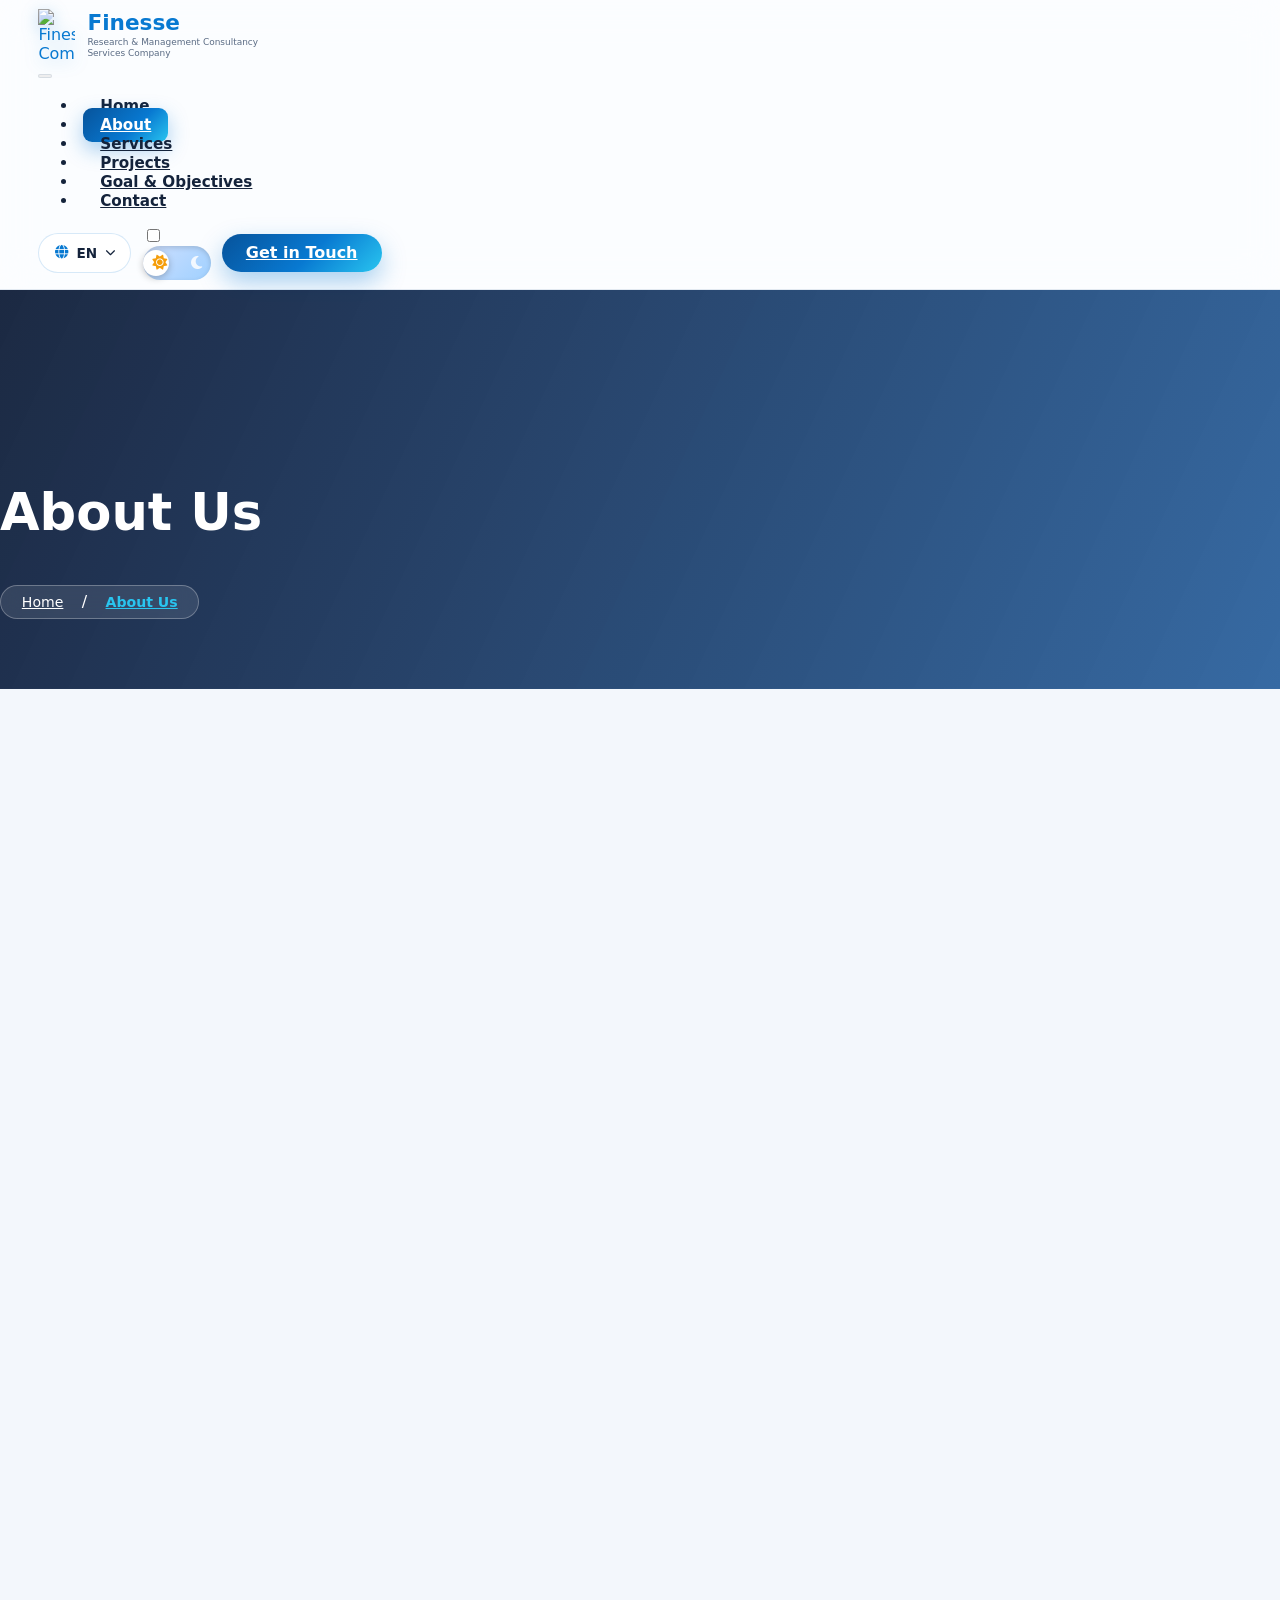
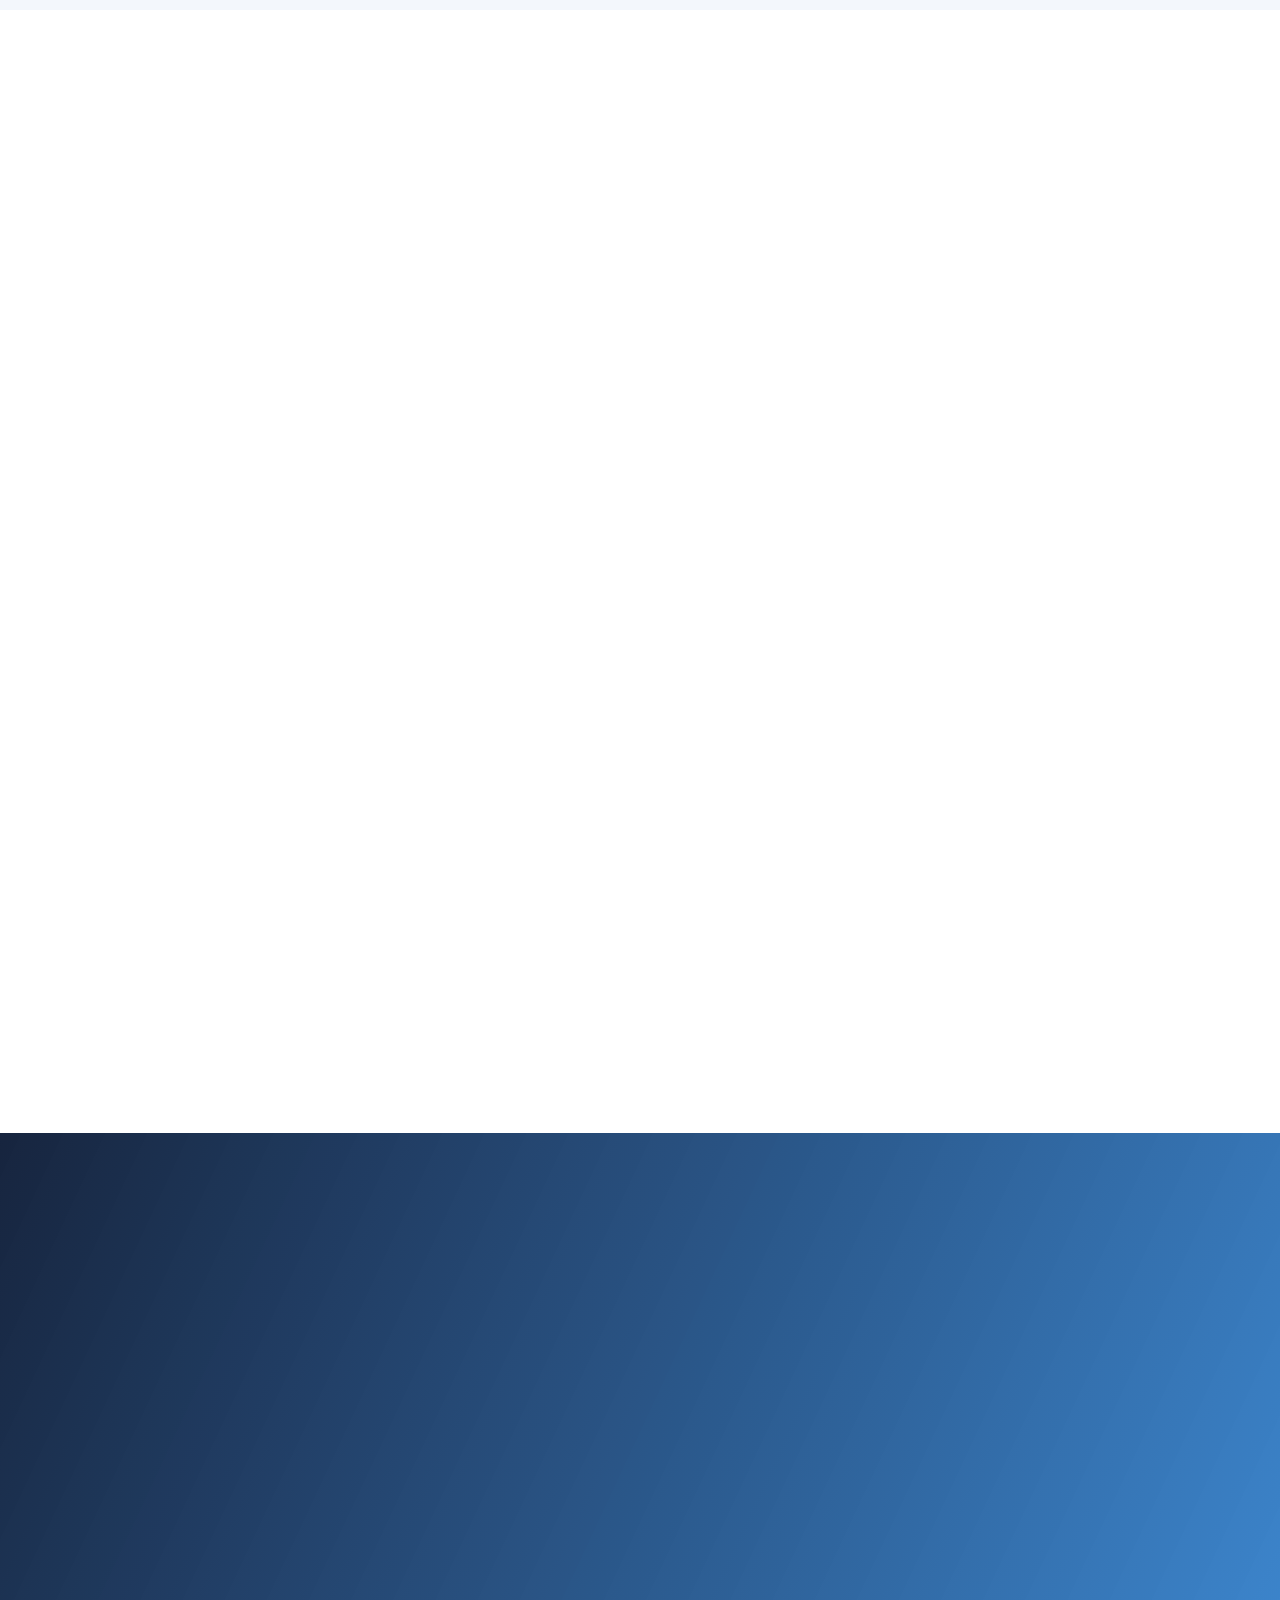
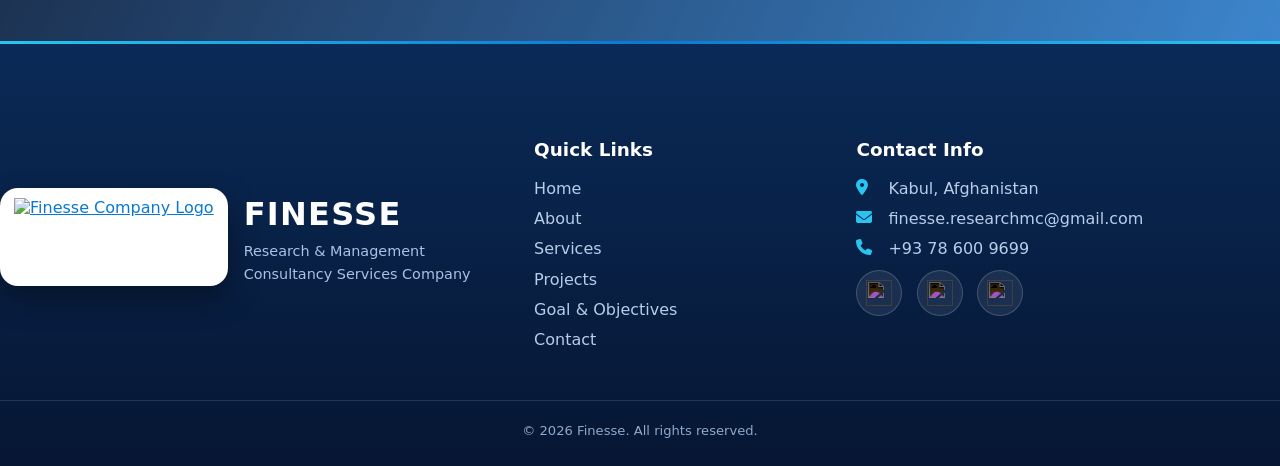
==== commit 2800c7dd: "Add projects links" ====
--- a/HTML/about.html
+++ b/HTML/about.html
@@ -92,7 +92,7 @@
             </li>
             <li class="nav-item">
               <a href="projects.html" class="nav-link" data-i18n="nav.projects"
-                >Services</a
+                >Projects</a
               >
             </li>
             <li class="nav-item">
